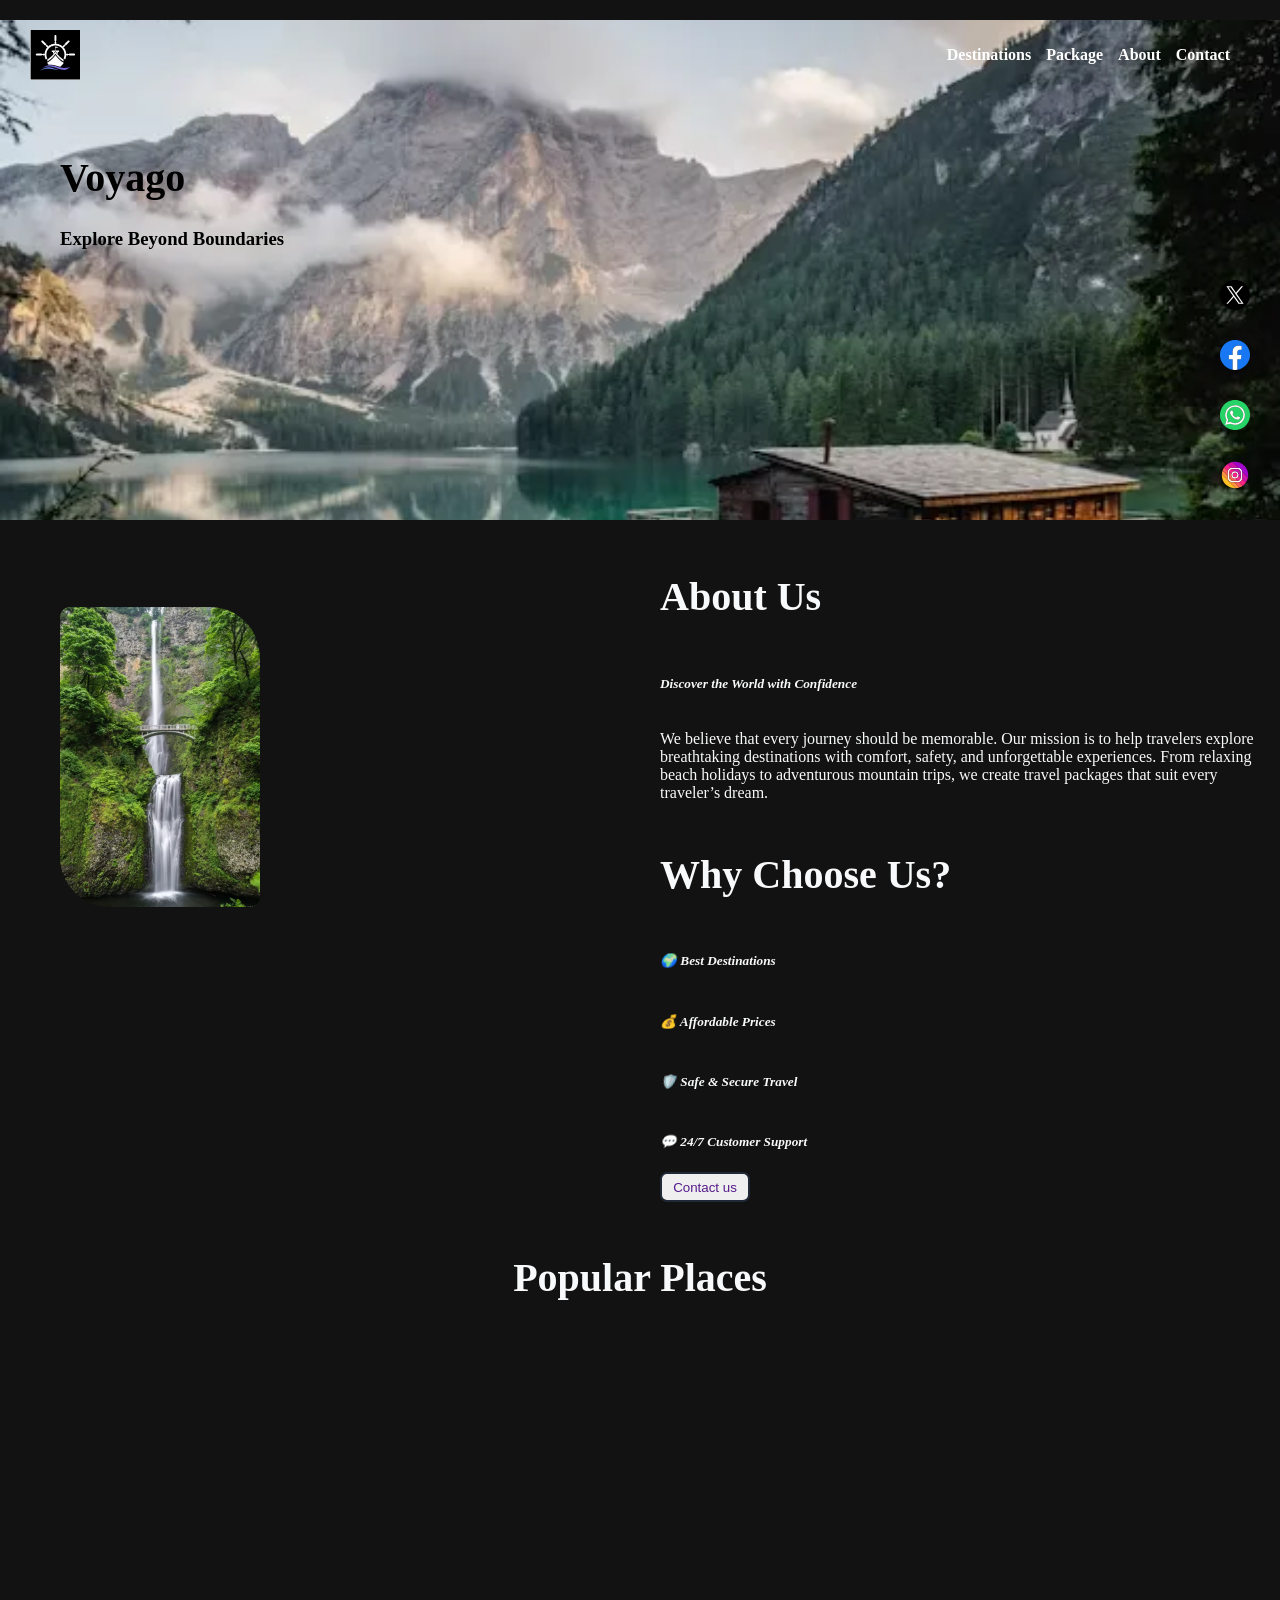
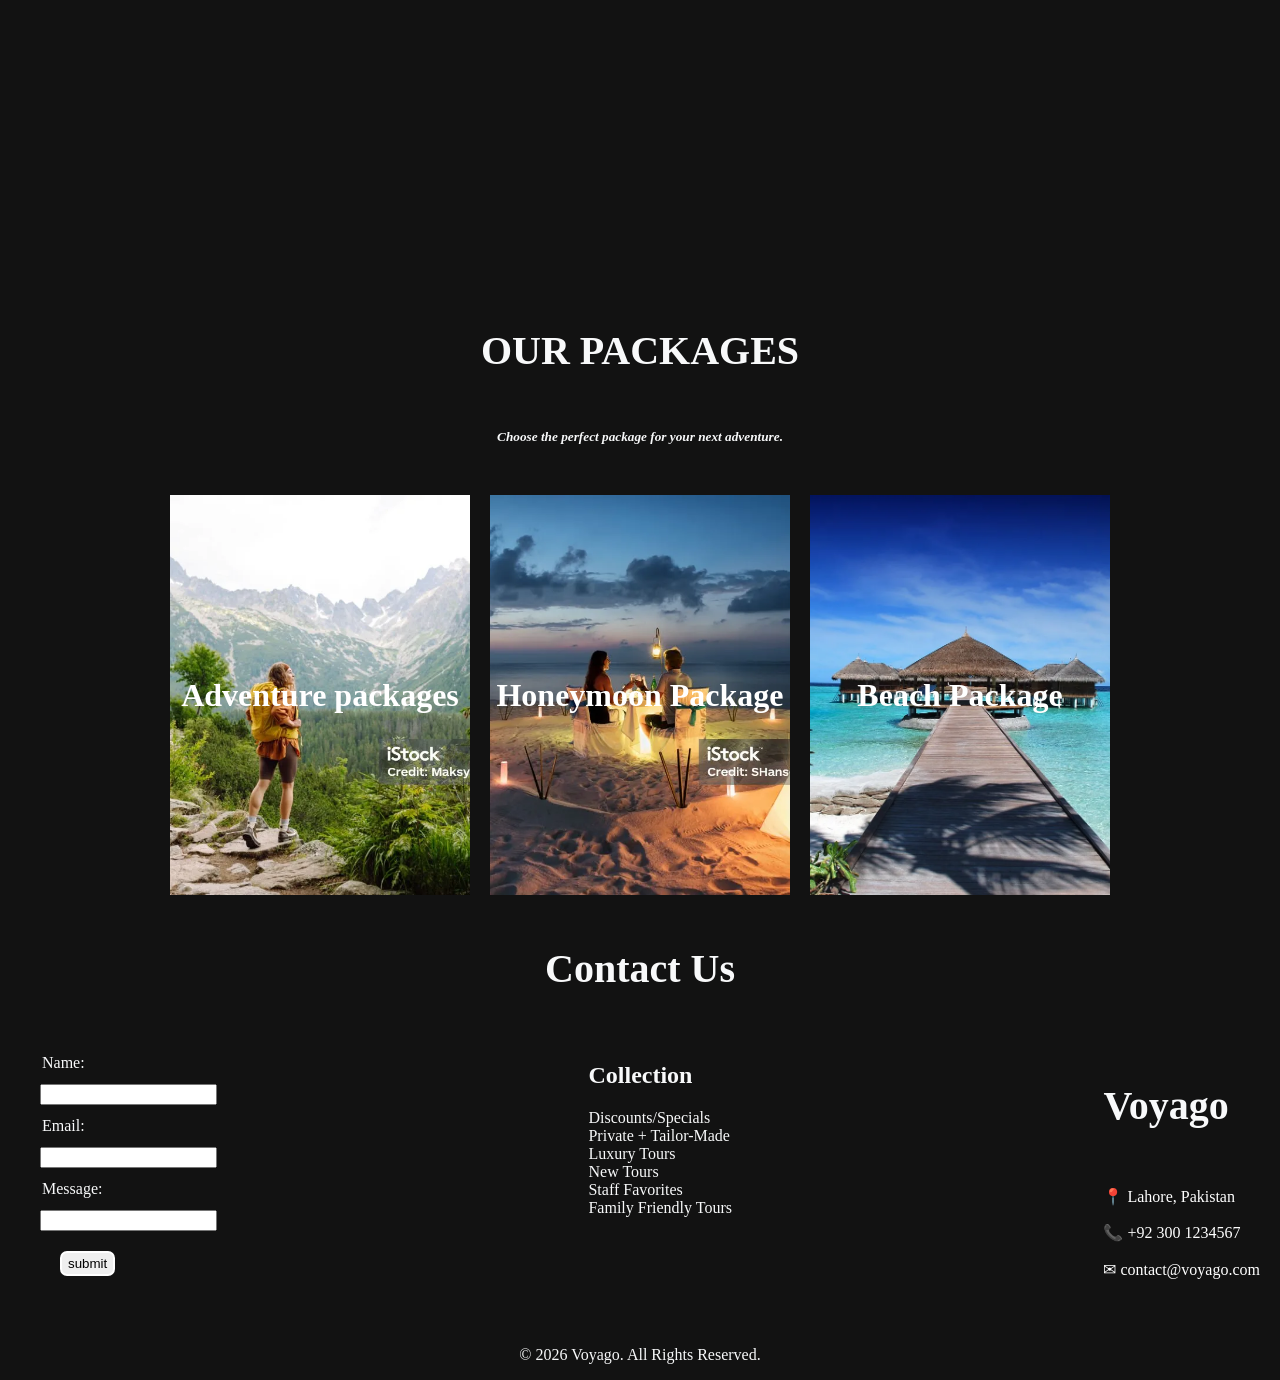
==== docs/index.html @ 2df40e2e "tags" ====
<!DOCTYPE html>
<html lang="en">
<head>
   <meta charset="UTF-8">

<meta name="viewport" content="width=device-width, initial-scale=1.0">

<meta name="description"
content="Discover breathtaking destinations, affordable travel packages, and unforgettable adventures with Voyago.">

<meta name="author" content="Hiba Arshad">

<meta property="og:title" content="Voyago | Explore the World">

<meta property="og:description"
content="Discover breathtaking destinations and unforgettable travel experiences with Voyago.">

<meta property="og:image"
content="https://pixabay.com/illustrations/sea-ship-company-logo-logo-7415664/">

<meta property="og:url"
content="https://hibastack.github.io/-Voyago-Travelling-website/">

<meta property="og:type" content="website">

<title>Voyago | Explore the World</title>
</head>
<link rel="stylesheet" href="style.css">
<body>
    <div class="head">
        <nav>
    <header>
       
        <section id="logo"><img src="lathika95-sea-7415664_1920-nobg (1).svg" alt="logo" loading="lazy"></section>
        <ul id="ulOfHeader">
            <li><a href="#dests">Destinations</a></li>
            <li><a href="#pkg">Package</a></li>
            <li><a href="#about">About</a></li>
            <li><a href="#contactus">Contact</a></li>
        </ul>
        </header>
        </nav>
    
   
      <div class="social-media">
        <div  class="headings" style="color: black; margin-left: 60px;margin-top: 60px;">
       <h1 >Voyago</h1>
      <h3>Explore Beyond Boundaries</h3>
      
    </div>
            <div class="img"><a href=""><img src="twitter.svg" alt="" loading="lazy"></a>
                <span></span>
            </div>
            <div class="img"><a href=""><img src="facebook.svg" alt="" loading="lazy"></a>
                <span></span>
            </div>
            <div class="img"><a href=""><img src="social.svg" alt="" loading="lazy"></a>
                <span></span>
            </div>
            <div class="img"><a href=""><img src="instagram (1).svg" alt=""></a>
                <span></span>
            </div>
            </div>
        
  </div>
  <section class="hero" id="about">
    <div class="imagesOfabout " id="images">
    <img  src="photo-1433086966358-54859d0ed716.webp" alt="" class="imagesOfAbout"  id="img3" loading="lazy">
    <img src="premium_photo-1784441223854-81d97cc09195.webp" alt="" class="imagesOfAbout" id="img2" loading="lazy">
    <img src="photo-1784198030410-fddd2043a80b.webp" alt="" class="imagesOfAbout" id="img1"- loading="lazy">
      <img src="makabera-lighthouse-6915406_1920 (1).webp" alt="" class="imagesOfAbout" id="img4"- loading="lazy">

    </div>
    <div id="text">
       
        <h1>About Us</h1>
        <h5>Discover the World with Confidence</h5>
        <p>We believe that every journey should be memorable. Our mission is to help travelers explore breathtaking destinations with comfort, safety, and unforgettable experiences. From relaxing beach holidays to adventurous mountain trips, we create travel packages that suit every traveler’s dream.</p>
        <h1>Why Choose Us?</h1>
       <h5>🌍 Best Destinations</h5>
        <h5>💰 Affordable Prices</h5>
        <h5>🛡️ Safe & Secure Travel</h5>
        <h5>💬 24/7 Customer Support</h5>
        <button><a href="">Contact us</a></button>
    </div>
    
  </section>
  <div class="places">
<h1  style="margin-top: 50px; text-decoration: solid; display: flex; align-items: center; justify-content: center; margin: 40px;" class="PopularPlaces  ">Popular Places</h1>
<section class="destination"  id="dests">

    <div class="destination-card" id="dest1">
        <!-- <p >Discover breathtaking landscapes, vibrant cultures, and unforgettable adventures.</p> -->
        <!-- <button  style="margin-left: 500px; margin-right: 500px;"><a href="">explore more</a></button> -->

    </div>

    <div class="destination-card" id="dest2">
  <!-- <p>Discover breathtaking landscapes, vibrant cultures, and unforgettable adventures. t</p> -->
   <!-- <button style="margin-left: 500px; margin-right: 500px;"><a href="">explore more</a></button> -->

        <!-- w<button><a href="">explore more</a></button> -->
    </div>

    <div class="destination-card" id="dest3">
      
  <!-- <p  >Discover breathtaking landscapes, vibrant cultures, and unforgettable adventures</p> -->
   <!-- <button  style="margin-left: 500px; margin-right: 500px;"><a href="">explore more</a></button> -->

        <!-- <button><a href="">explore more</a></button> -->
    </div>

    <div class="destination-card" id="dest4">
  <!-- <p   >Discover breathtaking landscapes, vibrant cultures, and unforgettable adventures.</p> -->
   <!-- <button  style="margin-left: 500px; margin-right: 500px;"><a href="">explore more</a></button> -->

        <!-- <button><a href="">explore more</a></button> -->
    </div>

</section>
</div>
<div id="pkg">
<section class="packages">
    <h1 style="display: flex;justify-content: center; align-items: center;">OUR PACKAGES</h1>
    <h5 style="display: flex;justify-content: center; align-items: center; margin-bottom: 50px;" >Choose the perfect package for your next adventure.</h5>
    <div class="cards" style="max-lines: 20px;">
        <div class="card cards c1" style="color: white ; font-weight: bold; font-size: 2rem;">
          Adventure packages
        </div>
        <div class="card cards c2"  style="color: white; font-weight: bold; font-size: 2rem;">
            Honeymoon Package
        </div>
        <div class="card cards c3"  style="color: white; font-weight: bold; font-size: 2rem;" title="Honeymoon package">
            Beach Package
        </div>
    </div>
</section>
</div>
<section class="complete" id="contactus">
<h1 style="display: grid; align-items: center; justify-content: center; margin-top: 50px; margin-bottom: 50px;">Contact Us</h1>
<section class="contact">

    <form action="" method="post">
        <label for="name"> Name:</label>
        <input type="text" id="name" required>
        <!-- <label for="phone">Phone Number</label>
        <input type="number" id="phone" required> -->
      
        <label for="email">Email:</label>
        <input type="email" name="" id="email" required>
        <label for="">Message:</label>
        <input type="text" name="" id="message">
        <button id="submit"   type="submit">submit</button>
    </form>
   
  <div class="collection">
   <h2>Collection</h2>
   <ul class="list">
    <li>Discounts/Specials</li>
   <li>Private + Tailor-Made</li>
   <li>Luxury Tours</li>
   <li>New Tours</li>
   <li>Staff Favorites</li>
   <li>Family Friendly Tours</li>
</ul>
  </div>

    
    <div class="form">
        <h1>Voyago</h1>
     <a href="">📍 Lahore, Pakistan</a>
    <a href="">📞 +92 300 1234567</a>
    <a href="">✉ contact@voyago.com</a>
    </div>

</section>
</section>

<footer>

     <p style="display: flex; justify-content: center; margin-top: 50px;">© 2026 Voyago. All Rights Reserved.</p>
</footer>
   









    <script src="script.js"></script>
</body>
</html>
---- docs/style.css ----
/* Main suggest karunga:

Primary: #0F4C81 (Deep Blue)
Accent: #2EC4B6 (Turquoise)
Background: #F8F9FA
Text: #1F2937
Button: #FF6B35 */
body{
       background-color: #121212;
color:#F8F9FA ;
font-family: "Playfair Display", serif;
}
body,html{
    margin: 0;
    overflow-x: hidden;
}

header {
   margin: 20px;
    display: flex;
    margin: 20px;
    padding: 10px;

}

.head{
        height: 500px; 
    width: auto;
top: 0;
}
#logo img{
    height: 50px;
    width: 50px;
    animation: logo 1s;

}
#ulOfHeader{
    list-style: none;
    display: flex;
    gap: 15px;
     margin-left: auto;
    margin-right: 20px;


}

li a{
   
   text-decoration: none;
   transition: .3s  ease;
   display: inline-block;
   color: white;
}
li a:hover{
     transform: scale(1.1);
}

/* div a img{
 margin-left: auto;
 gap: 10px;
} */
.social-media img{
    height: 30px;
    width: auto;
    margin-left: auto;
    gap: 20px;
    padding: 0px;
  
    
}
.social-media a{
    display: grid;
    justify-content: end;
    gap: 15px;
     margin: 30px;
     
    
}
.social-media img{
transition: all .3s ease;
}
  .social-media img:hover{
  transform: scale(1.3);
    cursor: pointer;

}
.social-media{
   margin-left: auto;
}
h4{
    display: none;
}
.head{
    background-image: url(photo-1470770841072-f978cf4d019e.webp);
    background-size: cover;
    background-position: center;
    background-repeat: no-repeat;
   
    /* width:100%; */
  
    
}
.hero{
    display: grid;
    grid-template-columns: 1fr 1fr;
   margin-bottom:50px;
    gap: 40px;
    align-items: center;
    margin-top: 20px;
  
}
#text {
    display: grid;
  padding: 0;
  justify-content: center;
  



}
#text button{
    justify-items: center;
    display: flex;
    color: #1F2937;
    border: 2px solid  ;
    border-radius: 7px;
    text-decoration: none;
    transition: .3s ease;
    
}
#text button:hover{
    background-color: #FF8C42;
    transform: scale(1.1);
}
h5{
     font-style: italic;
}


.imagesOfAbout{
 

    top:40px;
left:40px;
    position:relative;
    
    border-radius: 10px 50px;
    transition: .2s ease;
}
.imagesOfAbout{
  
      width:100%;
    max-width:200px;
    aspect-ratio:1/1;
    object-fit:cover;
    height: 300px;
    width: 300px;
}
#img1 #img2 #img3 #img4{
    object-fit: contain;
  
    
}
#images{
    margin: 20px;
}




.imagesOfAbout:hover{
    transform: scale(1.1);
    cursor: pointer;

}
h1{

    font-size:40px;
}
button {
  width: 90px;
  height: 30px;
 /* background-color: #00B4D8; */
justify-content: center;

}
button:hover{
    /* background-color: #0096C7; */
    transform: scale(1.1);
}
button a{
    text-decoration: none;
    padding: 5px;
}
.destination-card {
display: grid;
    justify-content: center;
    align-items: center;
    height: 500px;
  
   
backdrop-filter: blur(10px);

}
.destination-card button{
justify-content: center;
height: 35px;
width: 130px;

border-radius:7px;
transition:  all .3s ease;

}
.destination-card button:hover{
    transform: scale(1.1);
   background-color:#2EC4B6 ;
}
#dest1{
    background-image: url(photo-1433086966358-54859d0ed716.webp);
    background-size: cover;
    background-repeat: no-repeat;
    background-position: center;
}
#dest2{
    background-image: url(premium_photo-1673697239981-389164b7b87f.webp);
    background-size: cover;
    background-repeat: no-repeat;
    background-position: center;
}
#dest3{
    background-image: url(photo-1751225750479-43ad27b94fa0.webp);
    background-size: cover;
    background-repeat: no-repeat;
    background-position: center;
}
#dest4{
    background-image: url(premium_photo-1784441223854-81d97cc09195.webp);
    background-size: cover;
    background-repeat: no-repeat;
    background-position: center;
}
.places{
    margin: 50px;

}
.imagesOfAbout{
    opacity: 0;
    transition: opacity .5s ease;
}
.destination{
    position: relative;
    height: 500px;
}


.destination-card{
    position: absolute;
    top: 0;
    left: 0;

    width: 100%;
    height: 500px;

    opacity: 0;
    transition: opacity 0.8s ease;

}
.places{
    
    margin-top: 20px;
}
.destination p{
    color: white;
    display: block;

}
.PopularPlaces{
    justify-content: center;
    align-items: center;
    display: flex;
    padding: 2px;margin: 10px;
}
.packages{
    margin-top: 50px;
    
    display: grid;
    justify-content: center;
    align-items: center;
    
}
.list{
    display: grid;
    list-style: none;
}

.cards{
    display: flex;
    gap: 20px;
   
  
    justify-content: center;
    align-items: center;
    transition: .1s ease;
}
.cards:hover{
    transform: scale(1.1);
    cursor: pointer;
}
.card{
    height: 400px;
    width:300px ;


}


/* tablet */
@media (max-width: 768px) {

    header{
        padding:15px;
    }

    #logo img{
        width:50px;
        height:50px;
    }

    #ulOfHeader{
        gap:20px;
    }

    .social-media img{
        height:24px;
    }
    .hero{
        grid-template-columns:1fr 1fr;
        gap:30px;
        align-items:center;
    }

    .imagesOfabout{
        margin:auto;
    }

    #text{
        text-align:left;
    }

    .imagesOfAbout{
        width:160px;
        height:160px;
    }
    .card{
         width: 230px;
        margin: 5px;
    }
    
    


}

.c2{
background-image: url(istockphoto-950698218-1024x1024.webp);
background-position: center;
background-size: cover;
}
.c1{
background-image: url(istockphoto-1917023956-1024x1024.webp);
background-position: center;
background-size: cover;
}
.c3{
background-image: url(beach-666122_1280.webp);
background-position: center;
background-size: cover;
}
.contact{
    display: flex;
     justify-content: space-between; 
}
form{
    display: grid;
    margin-left: 20px;
   
}
label{
padding: 2px;
margin-bottom: 10px;
margin-top: 10px;

}
input{
    transition: .1s ease;
}
input:hover{
    transform: scale(1.1);
}
.form{
    display: grid;
    
}
.complete{
    margin: 20px;
    

}
form button{
    margin: 20px;
    height: 25px;
    width: min-content;
    border: 2px solid white;
    border-radius: 7px;

}
form button:hover{
    transform: scale(1.1);
       background-color: #FF8C42;
  
}
.form a{
    text-decoration: none;
    color: white;
    transition: .3s ease;
}
.form a:hover{
transform: scale(1.1);

}


.destination-card button:hover{
    background-color: #FF8C42;
}
/* mobile */
@media (max-width: 480px) {


    #ulOfHeader{
        flex-wrap: wrap;
    justify-content:center;
   

    }
    .social-media a{
    display:grid;
    margin: 0;
    padding: 0;

   
}

.headings{
   
margin-right: 70px;
}

    #logo{
        margin: 5px;

    }
   
     .social-media img{
    display:grid;
    gap: 10px;
    margin-top:20px;
    justify-content: end;
}
.social-media{
    margin:0;
}
   
    .hero{
        grid-template-columns:1fr;
        justify-items:center;
        gap:30px;
    }

    .hero{
        display: flex;
        margin:auto;
       display: grid;
         grid-template-columns:1fr 1fr;
       justify-content: center;
       
    }
    

    #text{
        text-align:center;
        padding:0 20px;
    }
    .places{
        justify-content: center;
    }
.cards{
    display: grid;
    grid-template-columns: 1fr;
    justify-content: center;
    align-items: center;
}
.card{
    align-items: center;
    justify-content: center;
}
.c1{
    display: flex;
    justify-content: center;
    align-items: center;
    margin-left: 30px;
}
.c2{
    display: flex;
    justify-content: center;
     margin-left: 30px;
}
.c3{
    display: flex;
    justify-content: center;
     margin-left: 30px;
}
.contact{
    display: grid;
    justify-content: center;
    align-items: center;

}
}
li a{
    font-weight: bold;

}
.list{
    margin: 0;
    padding: 0;
}
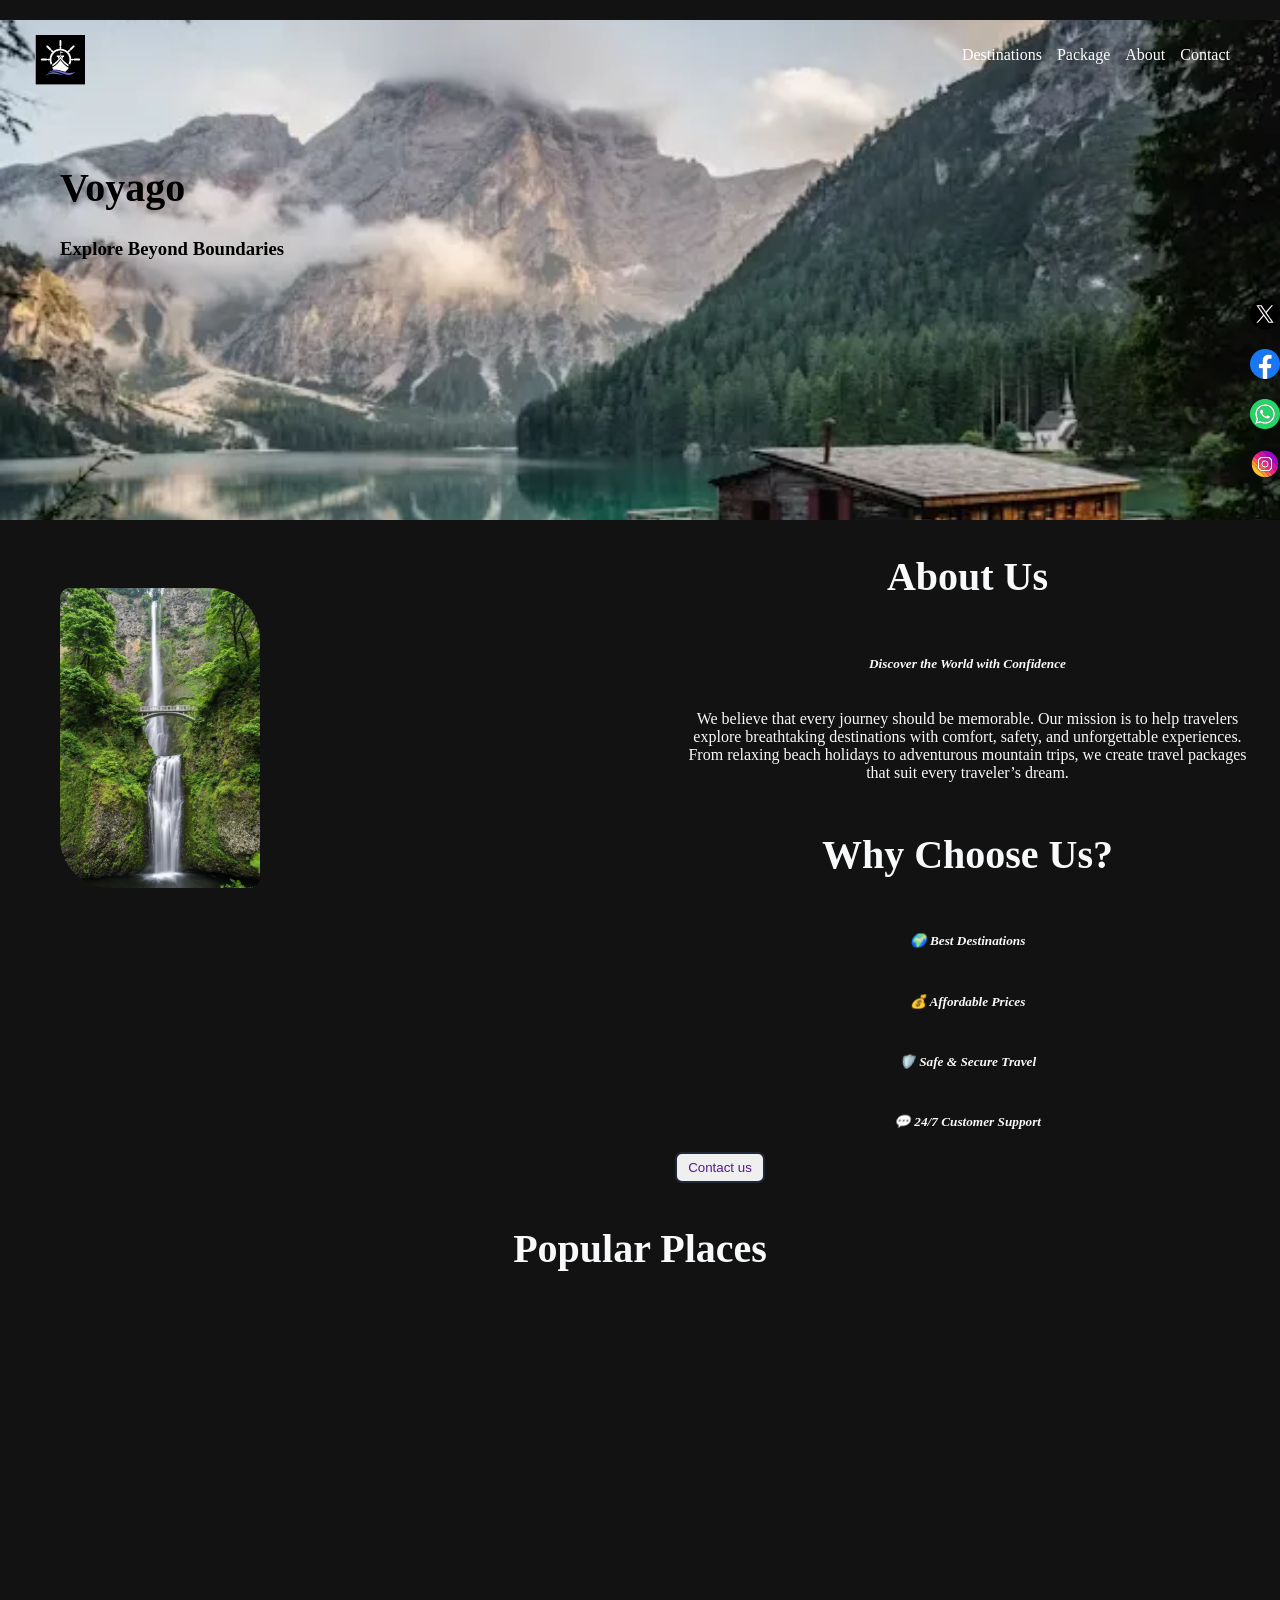
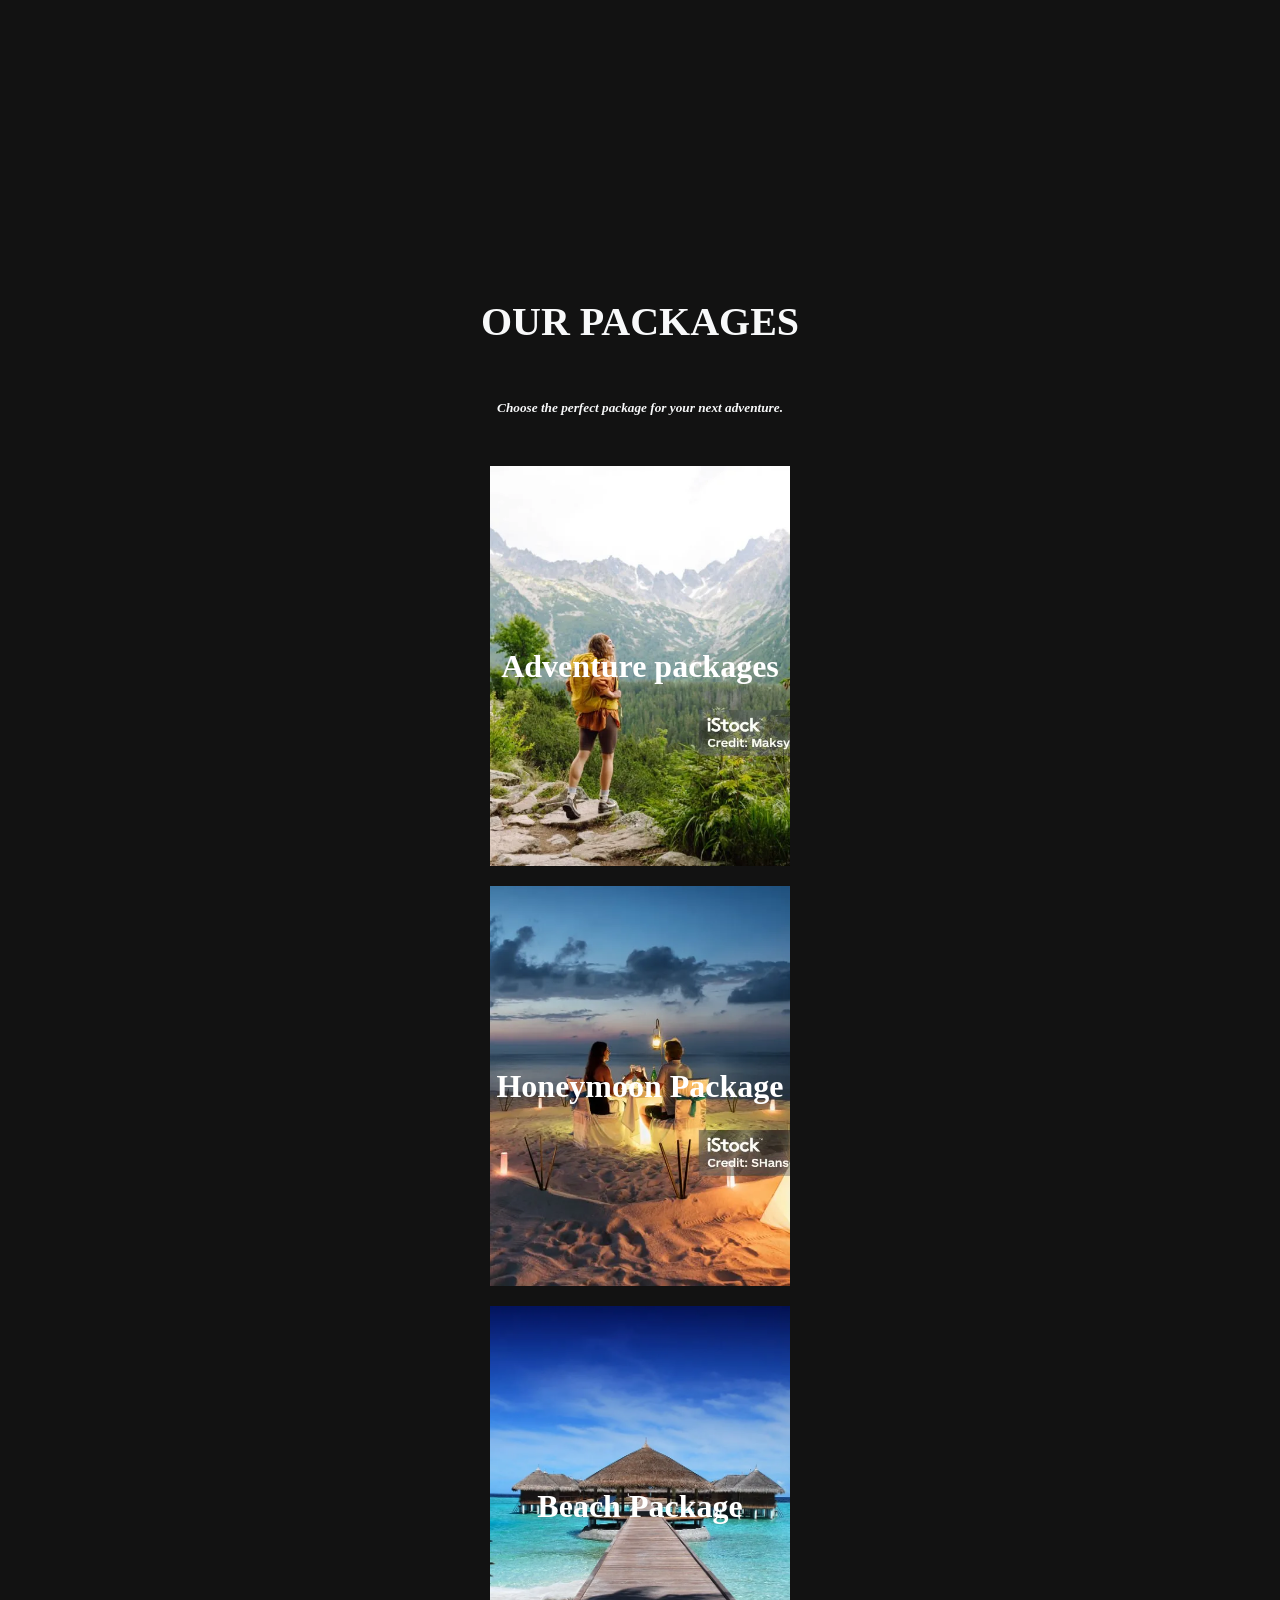
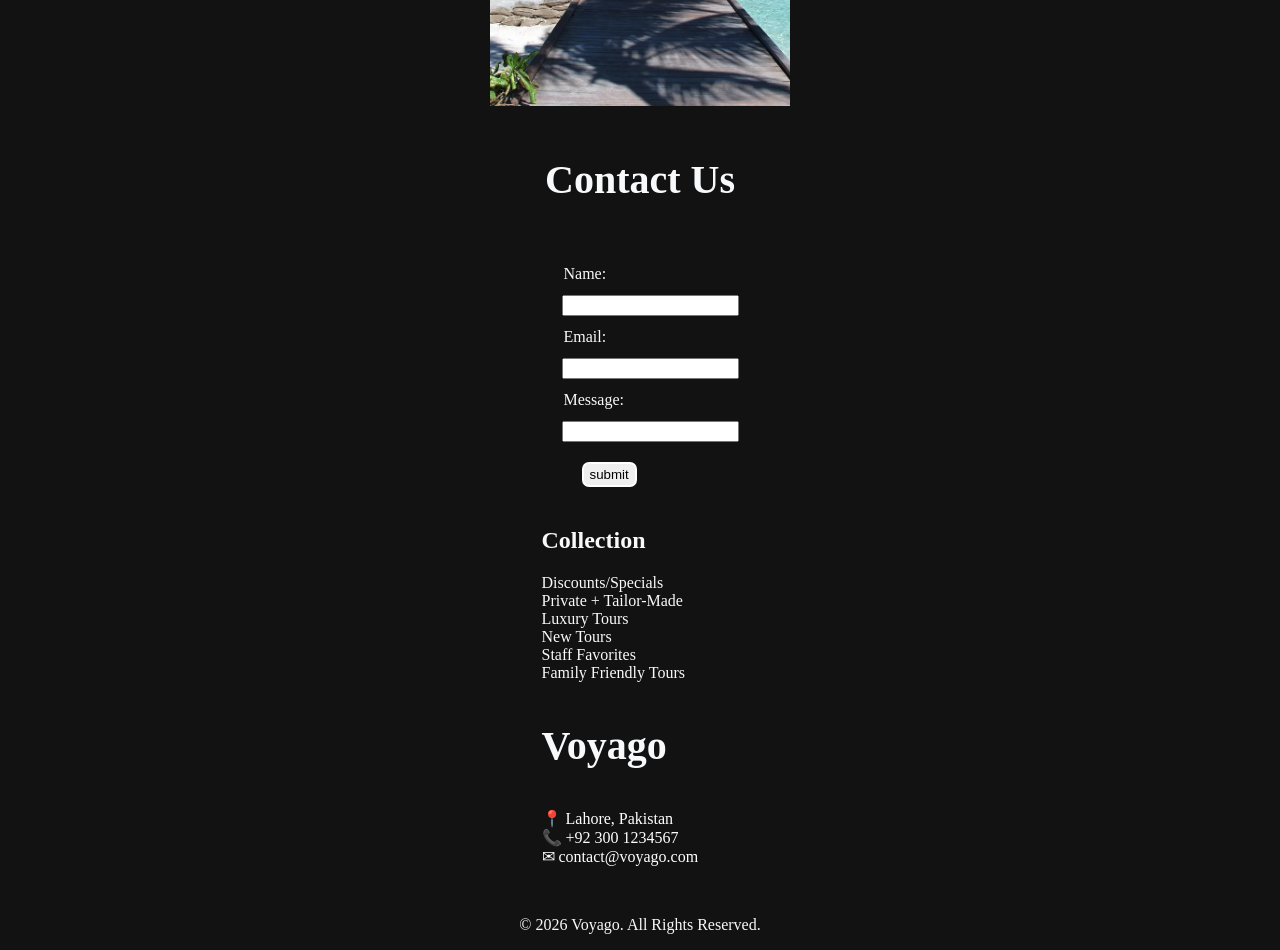
==== commit 3471f7bc: "last" ====
--- a/docs/index.html
+++ b/docs/index.html
@@ -82,7 +82,7 @@
         <h5>💰 Affordable Prices</h5>
         <h5>🛡️ Safe & Secure Travel</h5>
         <h5>💬 24/7 Customer Support</h5>
-        <button><a href="">Contact us</a></button>
+        <button class="contactbtn"><a href="">Contact us</a></button>
     </div>
     
   </section>
@@ -124,7 +124,7 @@
 <section class="packages">
     <h1 style="display: flex;justify-content: center; align-items: center;">OUR PACKAGES</h1>
     <h5 style="display: flex;justify-content: center; align-items: center; margin-bottom: 50px;" >Choose the perfect package for your next adventure.</h5>
-    <div class="cards" style="max-lines: 20px;">
+    <div class="cards" >
         <div class="card cards c1" style="color: white ; font-weight: bold; font-size: 2rem;">
           Adventure packages
         </div>
--- a/docs/style.css
+++ b/docs/style.css
@@ -436,7 +436,11 @@
 /* mobile */
 @media (max-width: 480px) {
 
-
+    
+    }
+.contactbtn{
+    height: fit-content;
+}
     #ulOfHeader{
         flex-wrap: wrap;
     justify-content:center;
@@ -508,17 +512,22 @@
     display: flex;
     justify-content: center;
     align-items: center;
-    margin-left: 30px;
+     margin-left: 50px;
+     margin-right: 50px;
 }
 .c2{
     display: flex;
     justify-content: center;
-     margin-left: 30px;
+    align-items: center;
+    margin-left: 50px;
+     margin-right: 50px;
 }
 .c3{
     display: flex;
     justify-content: center;
-     margin-left: 30px;
+    align-items: center;
+     margin-left: 50px;
+     margin-right: 50px;
 }
 .contact{
     display: grid;
@@ -534,4 +543,5 @@
 .list{
     margin: 0;
     padding: 0;
-}+
+}
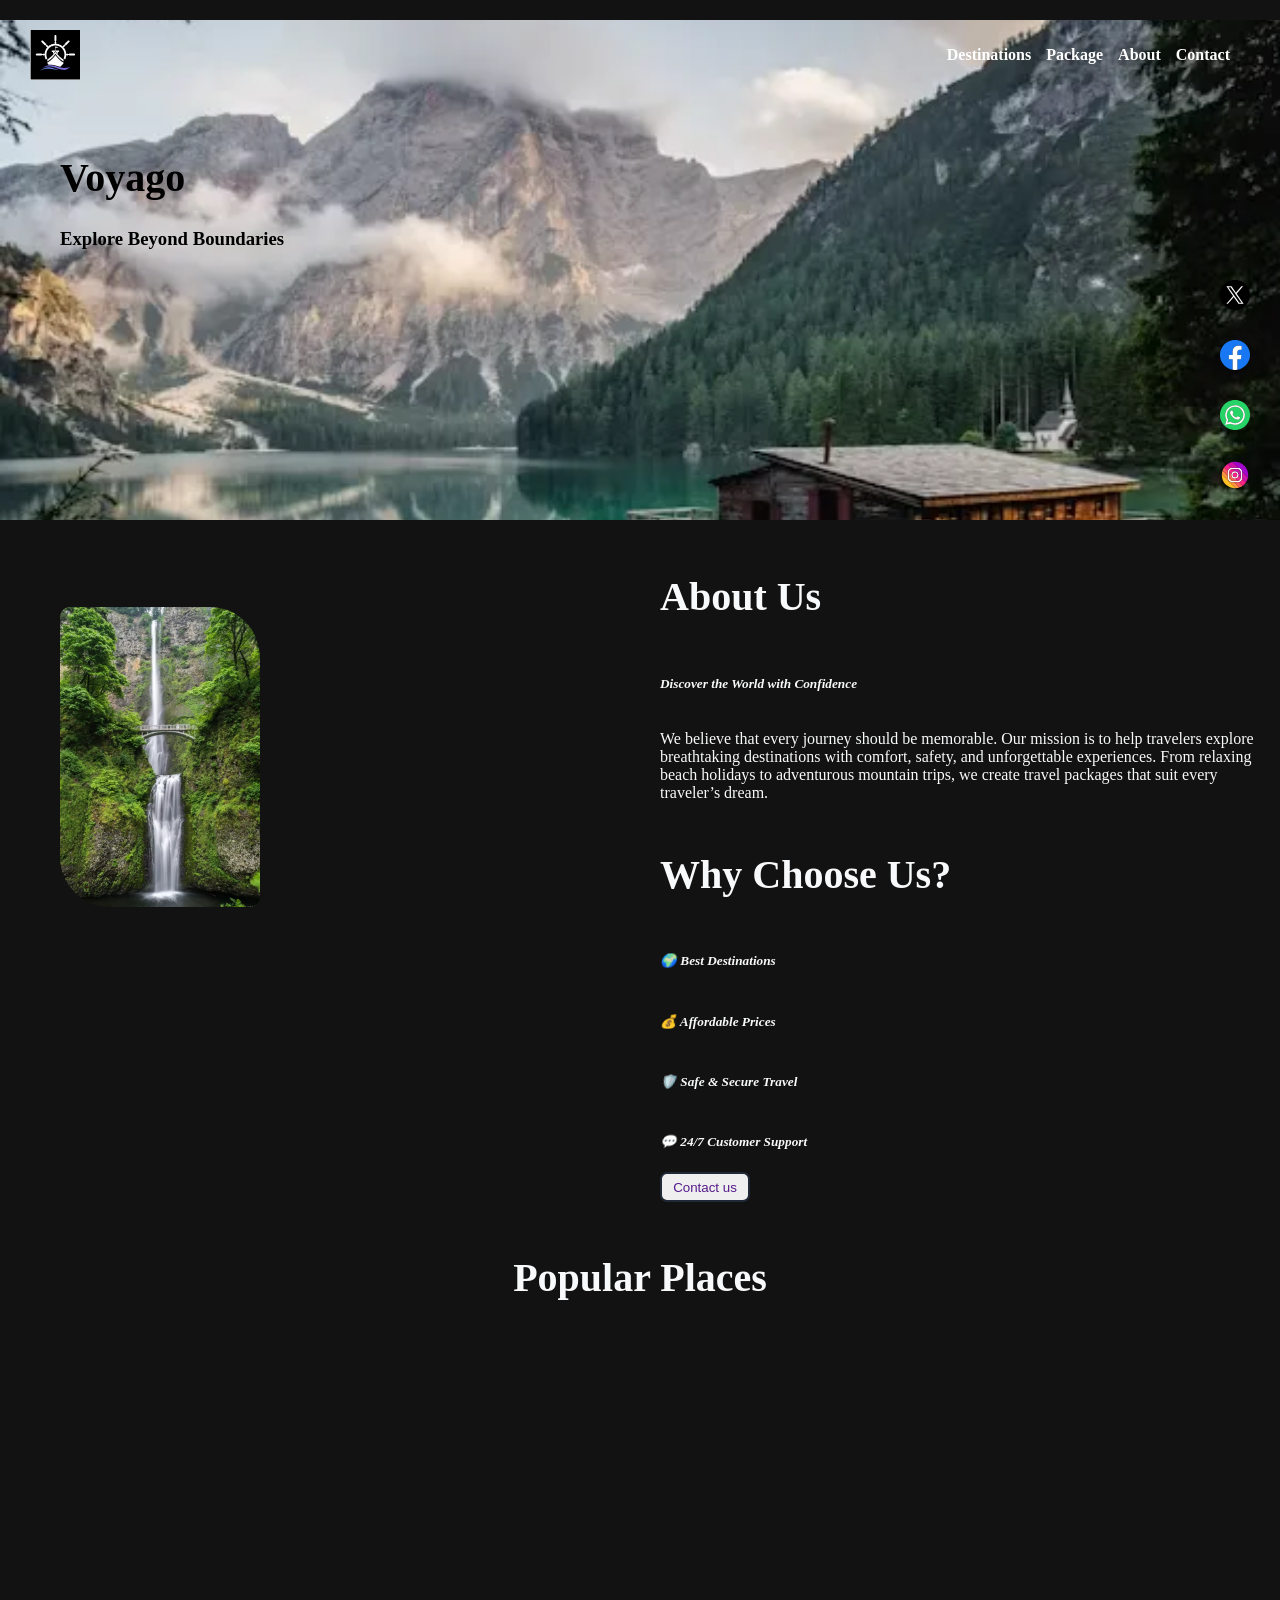
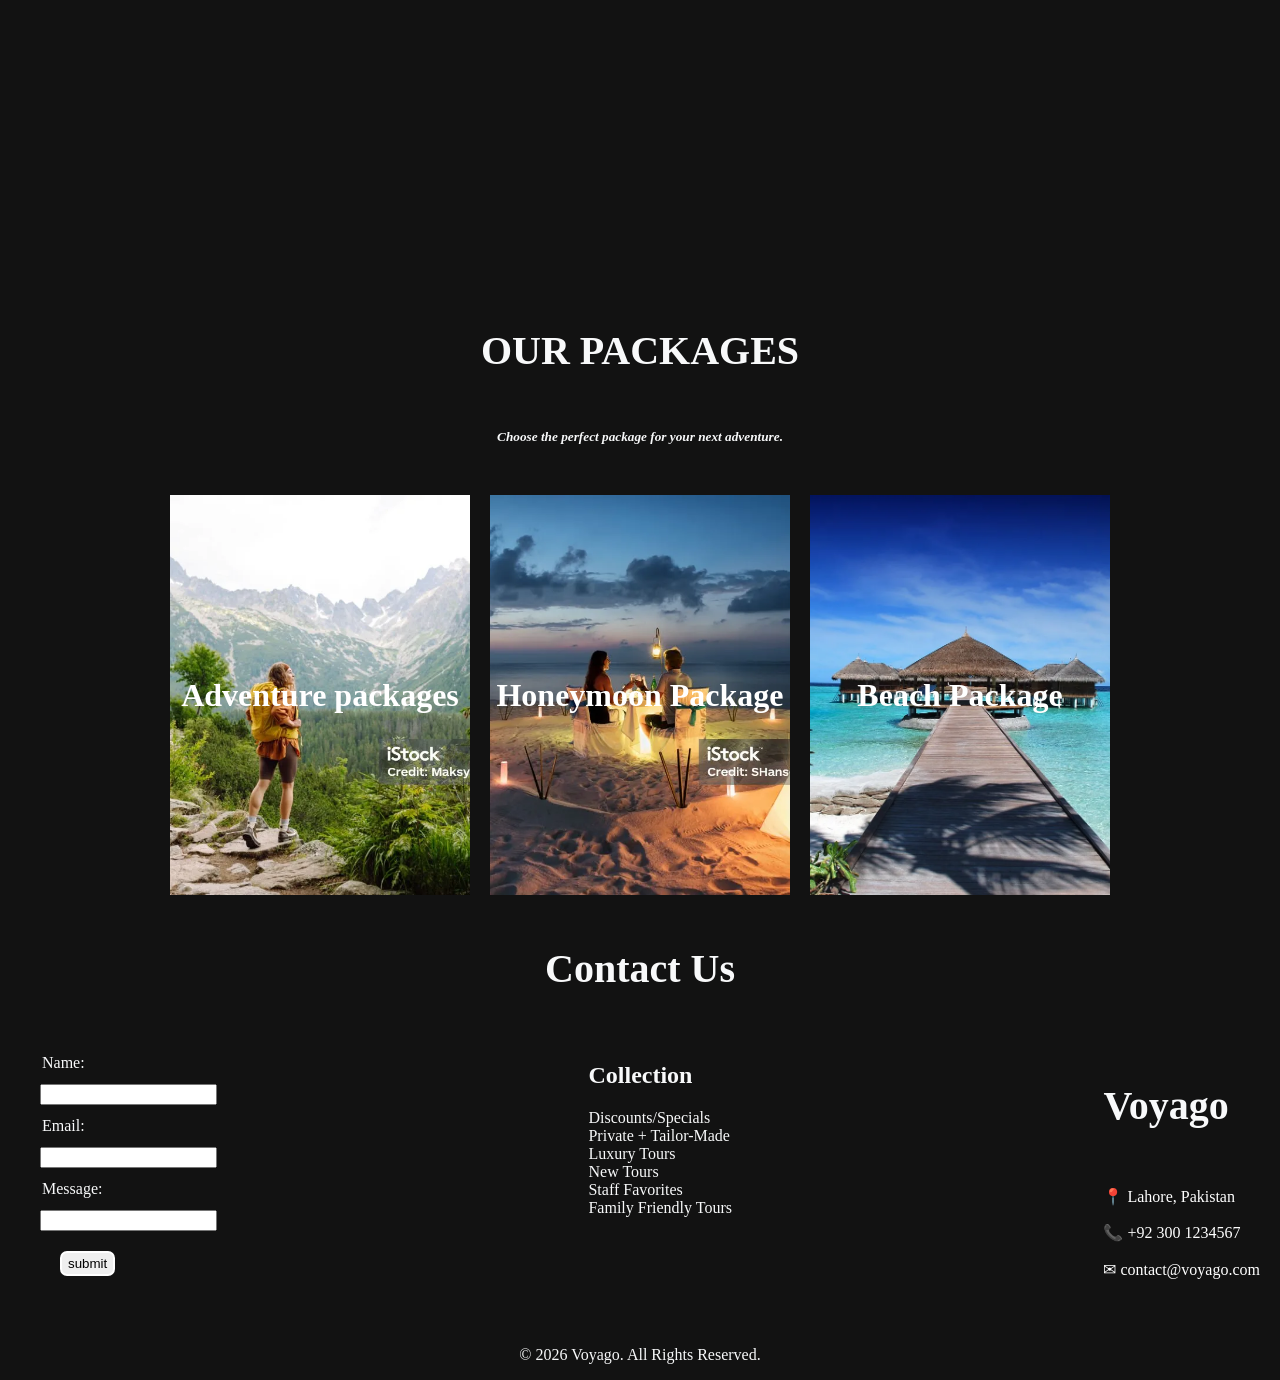
==== commit d0f958ee: "cz" ====
--- a/docs/index.html
+++ b/docs/index.html
@@ -121,7 +121,7 @@
 </section>
 </div>
 <div id="pkg">
-<section class="packages">
+<section class="packages" id="cz">
     <h1 style="display: flex;justify-content: center; align-items: center;">OUR PACKAGES</h1>
     <h5 style="display: flex;justify-content: center; align-items: center; margin-bottom: 50px;" >Choose the perfect package for your next adventure.</h5>
     <div class="cards" >
@@ -181,16 +181,6 @@
 
      <p style="display: flex; justify-content: center; margin-top: 50px;">© 2026 Voyago. All Rights Reserved.</p>
 </footer>
-   
-
-
-
-
-
-
-
-
-
     <script src="script.js"></script>
 </body>
 </html>
--- a/docs/style.css
+++ b/docs/style.css
@@ -435,9 +435,12 @@
 }
 /* mobile */
 @media (max-width: 480px) {
-
-    
-    }
+#cz{
+    justify-content: center;
+    align-items: center;
+}
+    
+    
 .contactbtn{
     height: fit-content;
 }
